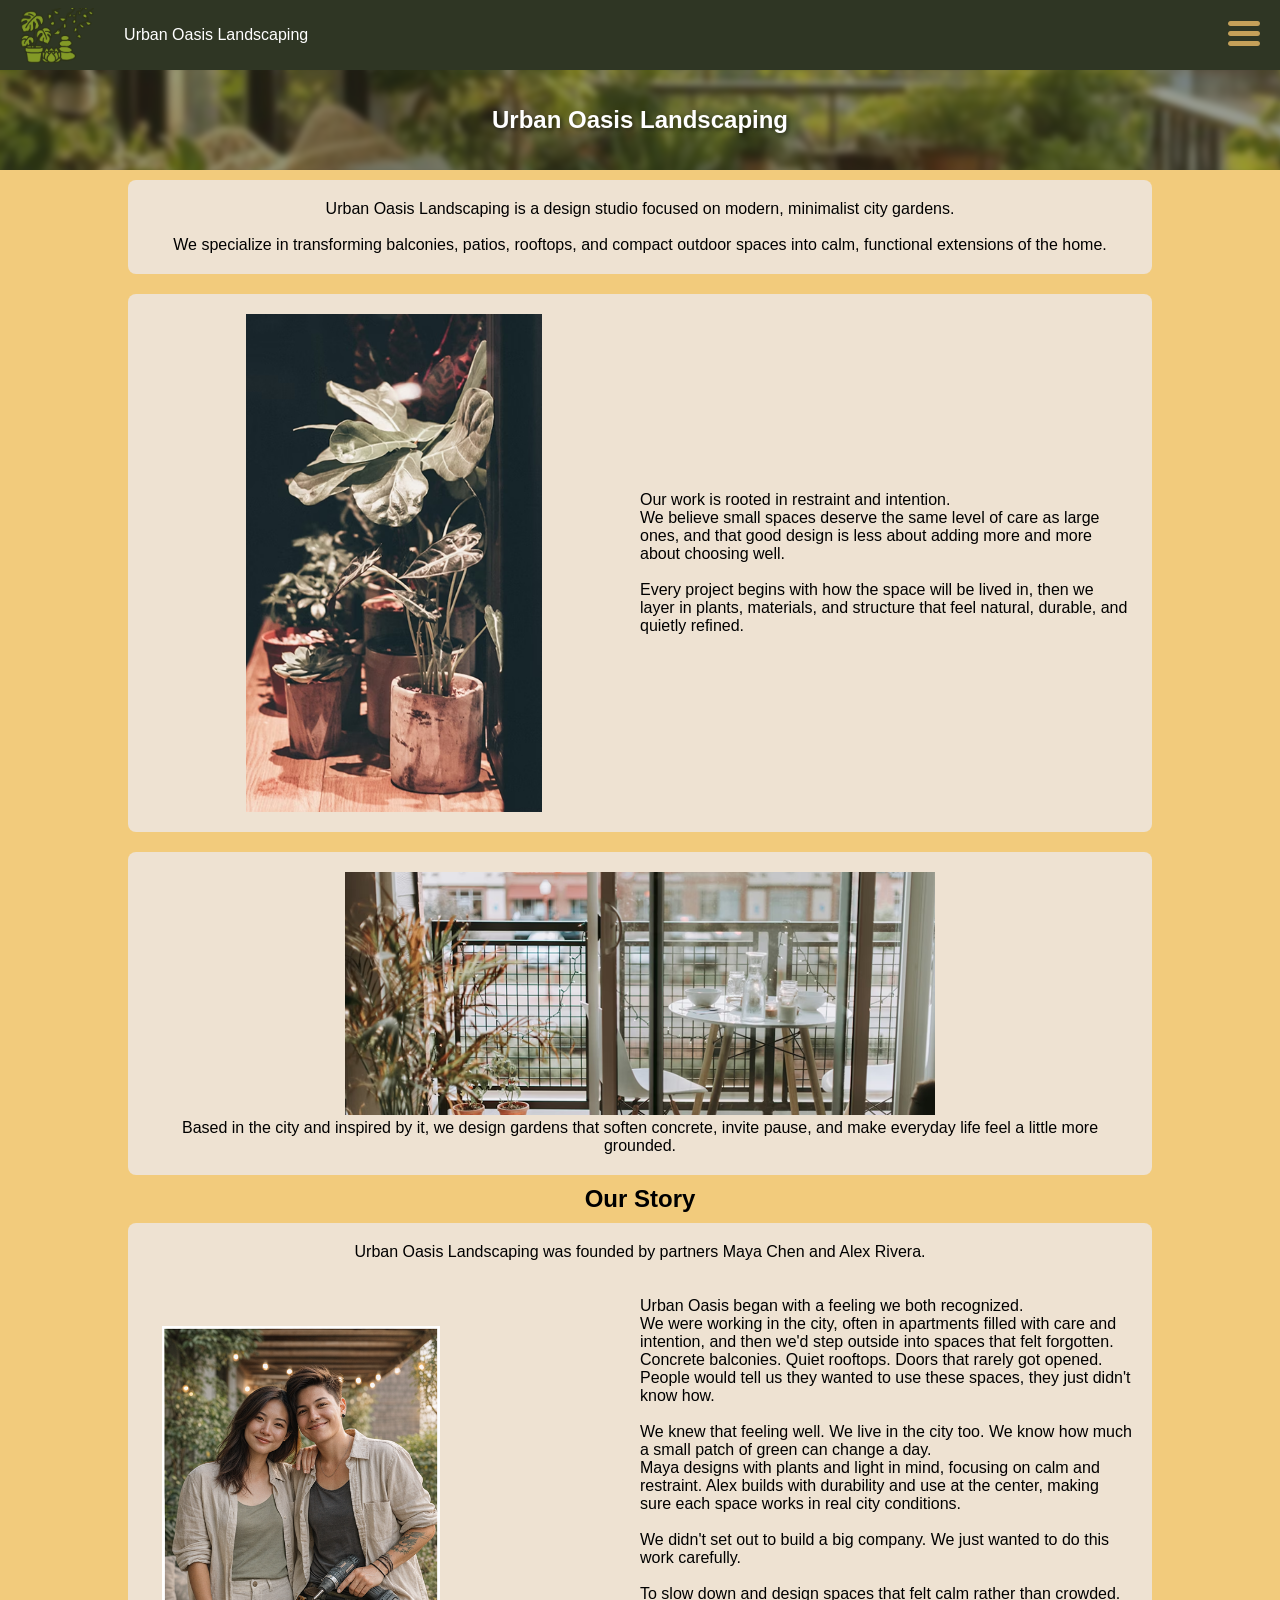
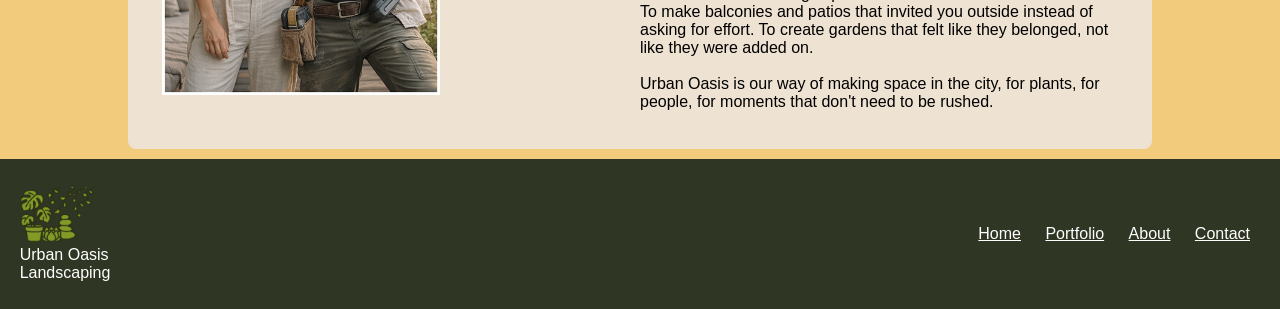
==== about.html @ be22943b "fixed html problems" ====
<!DOCTYPE html>
<html lang="en">
<head>
    <meta charset="UTF-8">
    <meta name="viewport" content="width=device-width, initial-scale=1.0">
    <title>About</title>
    <link rel="stylesheet" href="/main.css">
    <link rel="shortcut icon" href="/images/icon.png" type="image/x-icon">
</head>
<body>
    <header>
        <div class="side-by-side">
            <img src="/images/icon.png" alt="" height="55px">
            <p>Urban Oasis Landscaping</p>
        </div>
            
        <div>
            <img src="/images/menu.png" alt="" height="25px">
            <ul class="Links">
                <li><a href="/index.html">Home</a></li>
                <li><a href="/portfolio.html">Portfolio</a></li>
                <li><a href="/about.html">About</a></li>
                <li><a href="/contact.html">Contact</a></li>
            </ul>
        </div>
    </header>

    <section class="cover center-text">
        <h1>Urban Oasis Landscaping</h1>
    </section>

    <section class="center-text">
        <p>Urban Oasis Landscaping is a design studio focused on modern, minimalist city gardens. <br><br>We specialize in transforming balconies, patios, rooftops, and compact outdoor spaces into calm, functional extensions of the home.</p>
    </section>

    <section class="grid-container">
        <img src="/images/potted.png" alt="" height="179">
        <p>Our work is rooted in restraint and intention. <br> We believe small spaces deserve the same level of care as large ones, and that good design is less about adding more and more about choosing well.<br> <br>Every project begins with how the space will be lived in, then we layer in plants, materials, and structure that feel natural, durable, and quietly refined.</p>
    </section>

    <section class="center-text">
        <img src="/images/balcony.png" alt="" >
        <p>Based in the city and inspired by it, we design gardens that soften concrete, invite pause, and make everyday life feel a little more grounded.</p>
    </section>

    <h2>Our Story</h2>
    <section >
        <p class="center-text">Urban Oasis Landscaping was founded by partners Maya Chen and Alex Rivera.</p> <br> <br>
        <div class="grid-container">
            <div>
                <img src="/images/founders.png" alt="">
            </div>
            
            <div>
                <p >Urban Oasis began with a feeling we both recognized.</p>
                <p>We were working in the city, often in apartments filled with care and intention, and then we'd step outside into spaces that felt forgotten. Concrete balconies. Quiet rooftops. Doors that rarely got opened. People would tell us they wanted to use these spaces, they just didn't know how.</p> <br>
                <p>We knew that feeling well. We live in the city too. We know how much a small patch of green can change a day.</p>
                <p>Maya designs with plants and light in mind, focusing on calm and restraint. Alex builds with durability and use at the center, making sure each space works in real city conditions.</p> <br>
                <p>We didn't set out to build a big company. We just wanted to do this work carefully.</p><br>
                <p>To slow down and design spaces that felt calm rather than crowded. To make balconies and patios that invited you outside instead of asking for effort. To create gardens that felt like they belonged, not like they were added on.</p><br>
                <p>Urban Oasis is our way of making space in the city, for plants, for people, for moments that don't need to be rushed.</p><br>
            </div>
        </div>
        
    </section>

    <footer>
        <div>
            <img src="/images/icon.png" alt="" height="55px">
            <p>Urban Oasis <br>Landscaping</p>
        </div>
        <div class="Links">
            <a href="/index.html">Home</a>
            <a href="/portfolio.html">Portfolio</a>
            <a href="/about.html">About</a>
            <a href="/contact.html">Contact</a>
        </div>
        
    </footer>
</body>
</html>
---- main.css ----
* {
  margin: 0;
  padding: 0;
  box-sizing: border-box;
  font-family: sans-serif;
}

header, footer {
  display: flex;
  align-items: center;
  justify-content: space-between;
  position: sticky;
  top: 0;
  width: 100%;
  height: 70px;
  padding: 0 20px;
  background-color: #2F3624;
  color: white;
  z-index: 10;
}
header a, footer a {
  text-decoration: underline;
  color: white;
}
header a:hover, footer a:hover {
  color: #f2cb7c;
}
header img, footer img {
  position: relative;
  bottom: 4;
}

header ul {
  padding: 60px 0 0 0;
  position: absolute;
  top: 0;
  right: 0;
  list-style: none;
}
header ul li {
  visibility: hidden;
  padding: 5px 15px;
  text-align: center;
  font-weight: bold;
  letter-spacing: 2px;
  background-color: #2F3624;
}
header ul li:hover {
  background-color: hsl(81, 20%, 28%);
}
header ul a {
  text-decoration: none;
}
header ul:hover li {
  visibility: visible;
}

footer {
  height: 150px;
}
footer a {
  padding: 10px;
}

.cover {
  position: relative;
  width: 100%;
  height: 100px;
  display: flex;
  justify-content: center;
  align-items: center;
  overflow: hidden;
  margin: 0;
  background-color: #2F3624;
  border-radius: 0;
}
.cover::before {
  content: "";
  position: absolute;
  top: 0;
  left: 0;
  right: 0;
  bottom: 0;
  background-image: url(/images/download.jpg);
  background-size: cover;
  background-position: center 53%;
  filter: blur(3px);
  transform: scale(1.1);
  z-index: 1;
  opacity: 50%;
}
.cover h1 {
  position: relative;
  z-index: 2;
  color: white;
  text-align: center;
  text-shadow: 2px 2px 4px rgba(0, 0, 0, 0.5);
}

body {
  background-color: #f2cb7c;
  display: flex;
  flex-direction: column;
  align-items: center;
  flex-wrap: wrap;
}

.center-text {
  text-align: center;
}

.side-by-side {
  display: flex;
  justify-content: center;
  align-items: center;
  gap: 30px;
}

.gallery {
  width: 90%;
  background-color: #EEE2D2;
  padding: 20px;
  display: grid;
  grid-template-columns: repeat(auto-fit, minmax(250px, 0.7fr));
  justify-content: center;
  gap: 2em;
  margin: 15px;
}
.gallery .gallery-item {
  padding: 15px;
  display: flex;
  flex-direction: column;
  text-align: center;
  background-color: white;
}
.gallery .gallery-item img {
  height: auto;
}
.gallery .gallery-item .desc {
  font-size: 1.5em;
  padding: 10px;
}
.gallery .gallery-item:hover {
  cursor: pointer;
  transform: scale(1.1);
  box-shadow: 0 4px 10px 0 rgba(0, 0, 0, 0.2), 0 6px 40px 0 rgba(0, 0, 0, 0.6);
  z-index: 3;
  border-radius: 5px;
}

.grid-container {
  display: grid;
  grid-template-columns: repeat(auto-fit, minmax(230px, 1fr));
  justify-items: center;
  align-items: center;
  font-size: 1rem;
}
.grid-container img {
  height: auto;
}

section {
  background-color: #EEE2D2;
  margin: 10px;
  padding: 20px;
  width: 80%;
  border-radius: 8px;
}
section img {
  height: 60%;
  width: 60%;
}
section button {
  border: none;
  background-color: #c28e2d;
  padding: 10px;
  border-radius: 7px;
  margin: 10px;
}
section ul {
  list-style-position: inside;
}
section .packages {
  display: flex;
  justify-content: space-evenly;
  align-items: stretch;
  flex-wrap: wrap;
}
section .services {
  background-color: #2F3624;
  color: white;
  margin: 5px;
  padding: 10px;
  border-radius: 7px;
  text-align: center;
}

.icon {
  height: 40px;
  width: 40px;
}

form {
  background-color: #EEE2D2;
  margin: 10px;
  padding: 20px;
  width: 60%;
  border-radius: 8px;
  display: flex;
  flex-direction: column;
}
form input {
  padding: 5px;
  border-radius: 5px;
}
form textarea {
  padding: 5px;
  border-radius: 5px;
}

#lightbox {
  position: fixed;
  z-index: 1000;
  top: 0;
  left: 0;
  width: 100%;
  height: 100%;
  background-color: rgba(0, 0, 0, 0.8);
  display: none;
}
#lightbox.active {
  display: flex;
  justify-content: center;
  align-items: center;
}
#lightbox img {
  max-width: 80%;
  max-height: 80%;
}
#lightbox button {
  z-index: 10;
  position: absolute;
  border: none;
  background: rgba(255, 255, 255, 0.5);
  color: white;
  font-size: 2rem;
  padding: 15px;
  cursor: pointer;
  border-radius: 50%;
}
#lightbox .prev-btn {
  left: 5%;
}
#lightbox .next-btn {
  right: 5%;
}
#lightbox .project-button {
  position: absolute;
  bottom: 5%;
  background-color: white;
  color: black;
  text-decoration: none;
  padding: 10px 20px;
  border-radius: 5px;
  font-weight: bold;
}/*# sourceMappingURL=main.css.map */
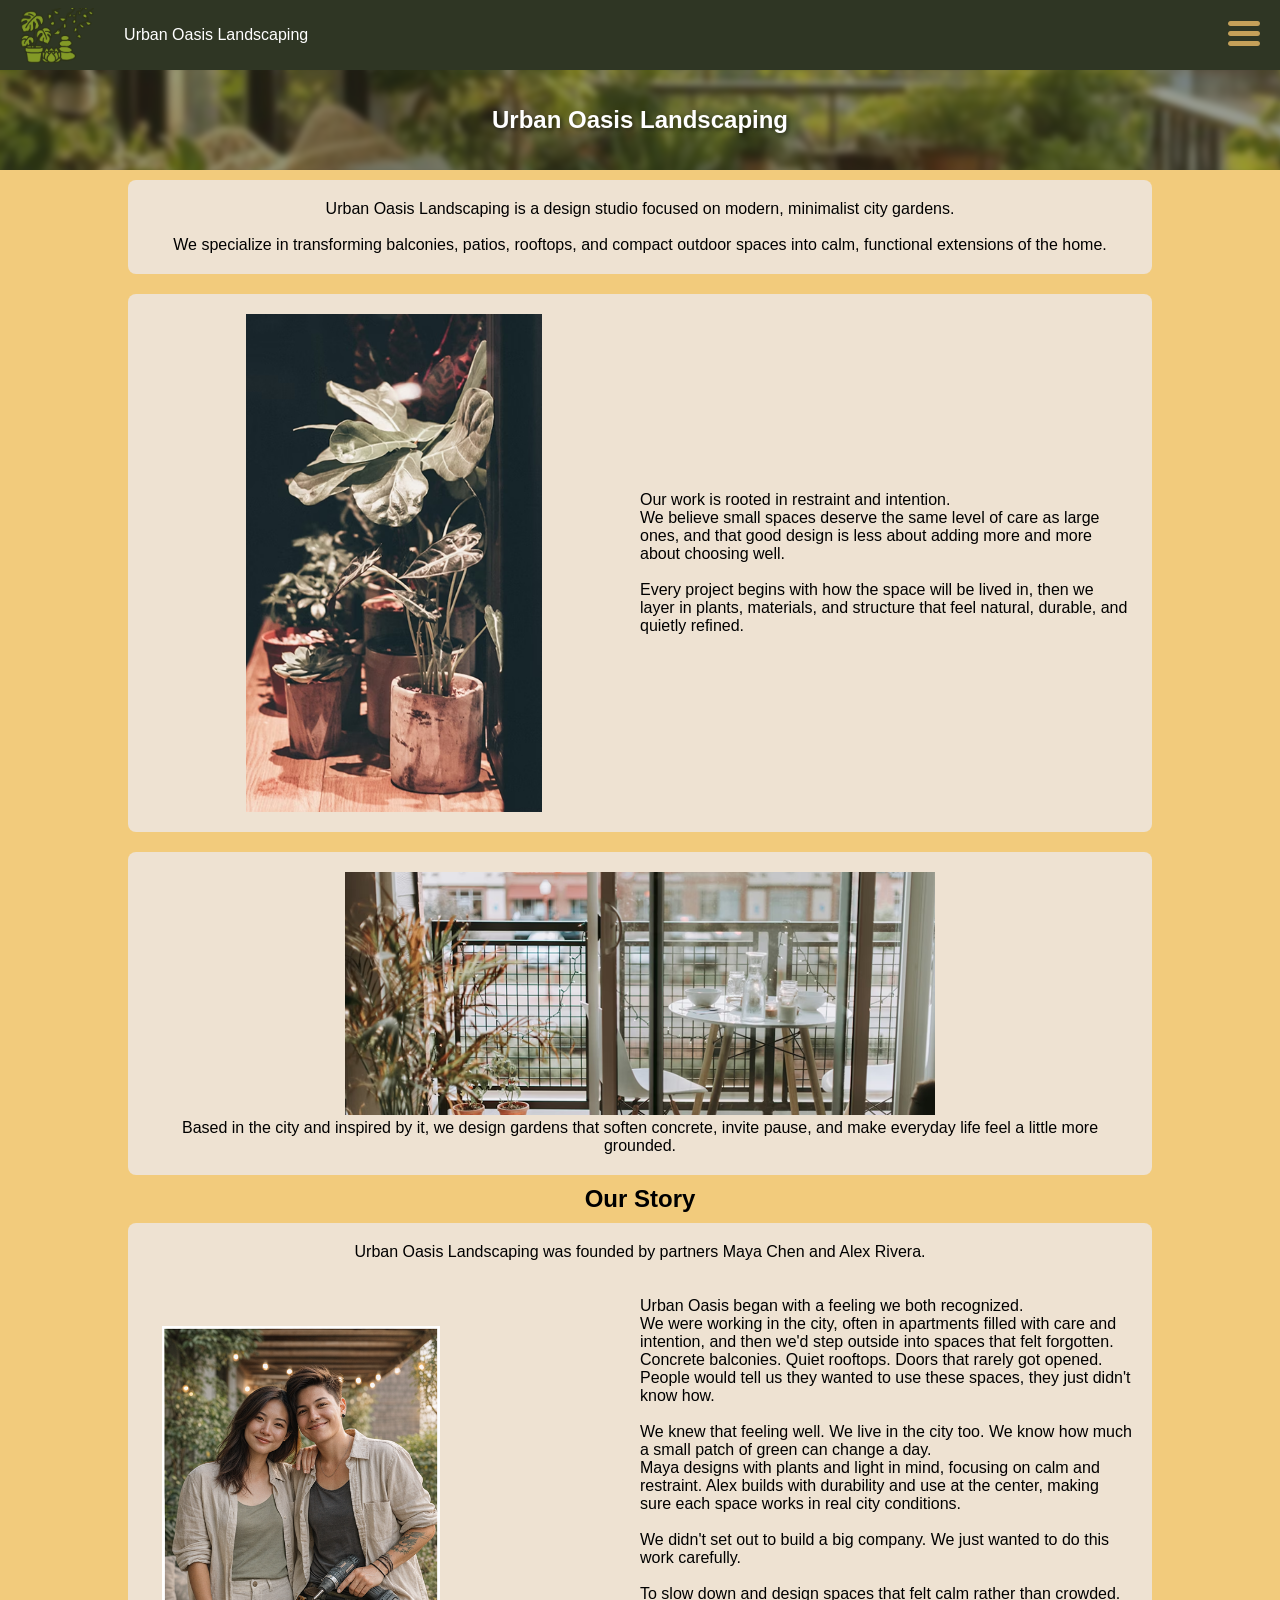
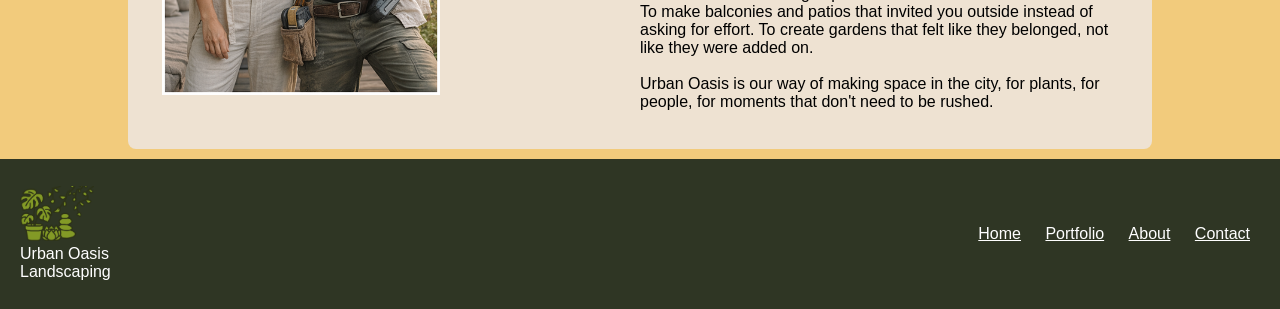
==== commit aaa54e4e: "css wasnt connecting" ====
--- a/about.html
+++ b/about.html
@@ -4,7 +4,7 @@
     <meta charset="UTF-8">
     <meta name="viewport" content="width=device-width, initial-scale=1.0">
     <title>About</title>
-    <link rel="stylesheet" href="/main.css">
+    <link rel="stylesheet" href="main.css">
     <link rel="shortcut icon" href="/images/icon.png" type="image/x-icon">
 </head>
 <body>
@@ -17,10 +17,10 @@
         <div>
             <img src="/images/menu.png" alt="" height="25px">
             <ul class="Links">
-                <li><a href="/index.html">Home</a></li>
-                <li><a href="/portfolio.html">Portfolio</a></li>
-                <li><a href="/about.html">About</a></li>
-                <li><a href="/contact.html">Contact</a></li>
+                <li><a href="index.html">Home</a></li>
+                <li><a href="portfolio.html">Portfolio</a></li>
+                <li><a href="about.html">About</a></li>
+                <li><a href="contact.html">Contact</a></li>
             </ul>
         </div>
     </header>
@@ -70,10 +70,10 @@
             <p>Urban Oasis <br>Landscaping</p>
         </div>
         <div class="Links">
-            <a href="/index.html">Home</a>
-            <a href="/portfolio.html">Portfolio</a>
-            <a href="/about.html">About</a>
-            <a href="/contact.html">Contact</a>
+            <a href="index.html">Home</a>
+            <a href="portfolio.html">Portfolio</a>
+            <a href="about.html">About</a>
+            <a href="contact.html">Contact</a>
         </div>
         
     </footer>
